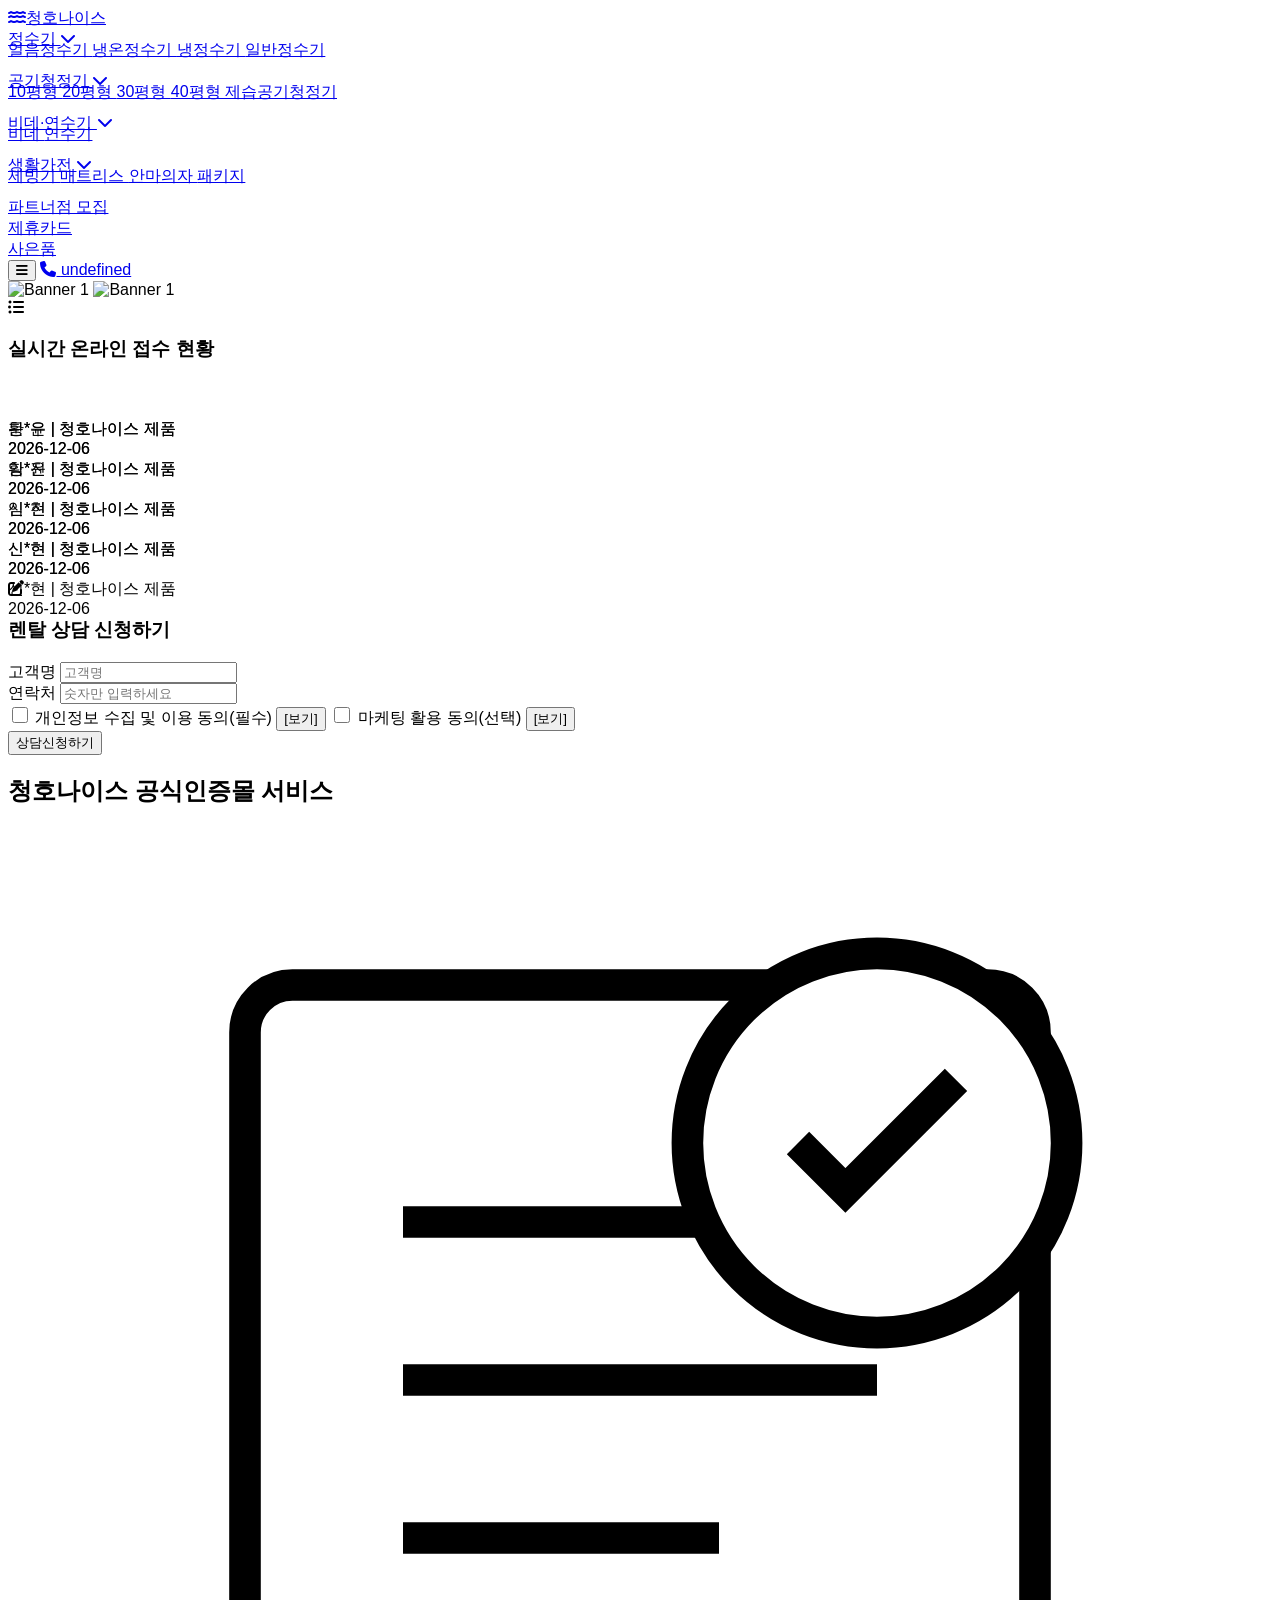
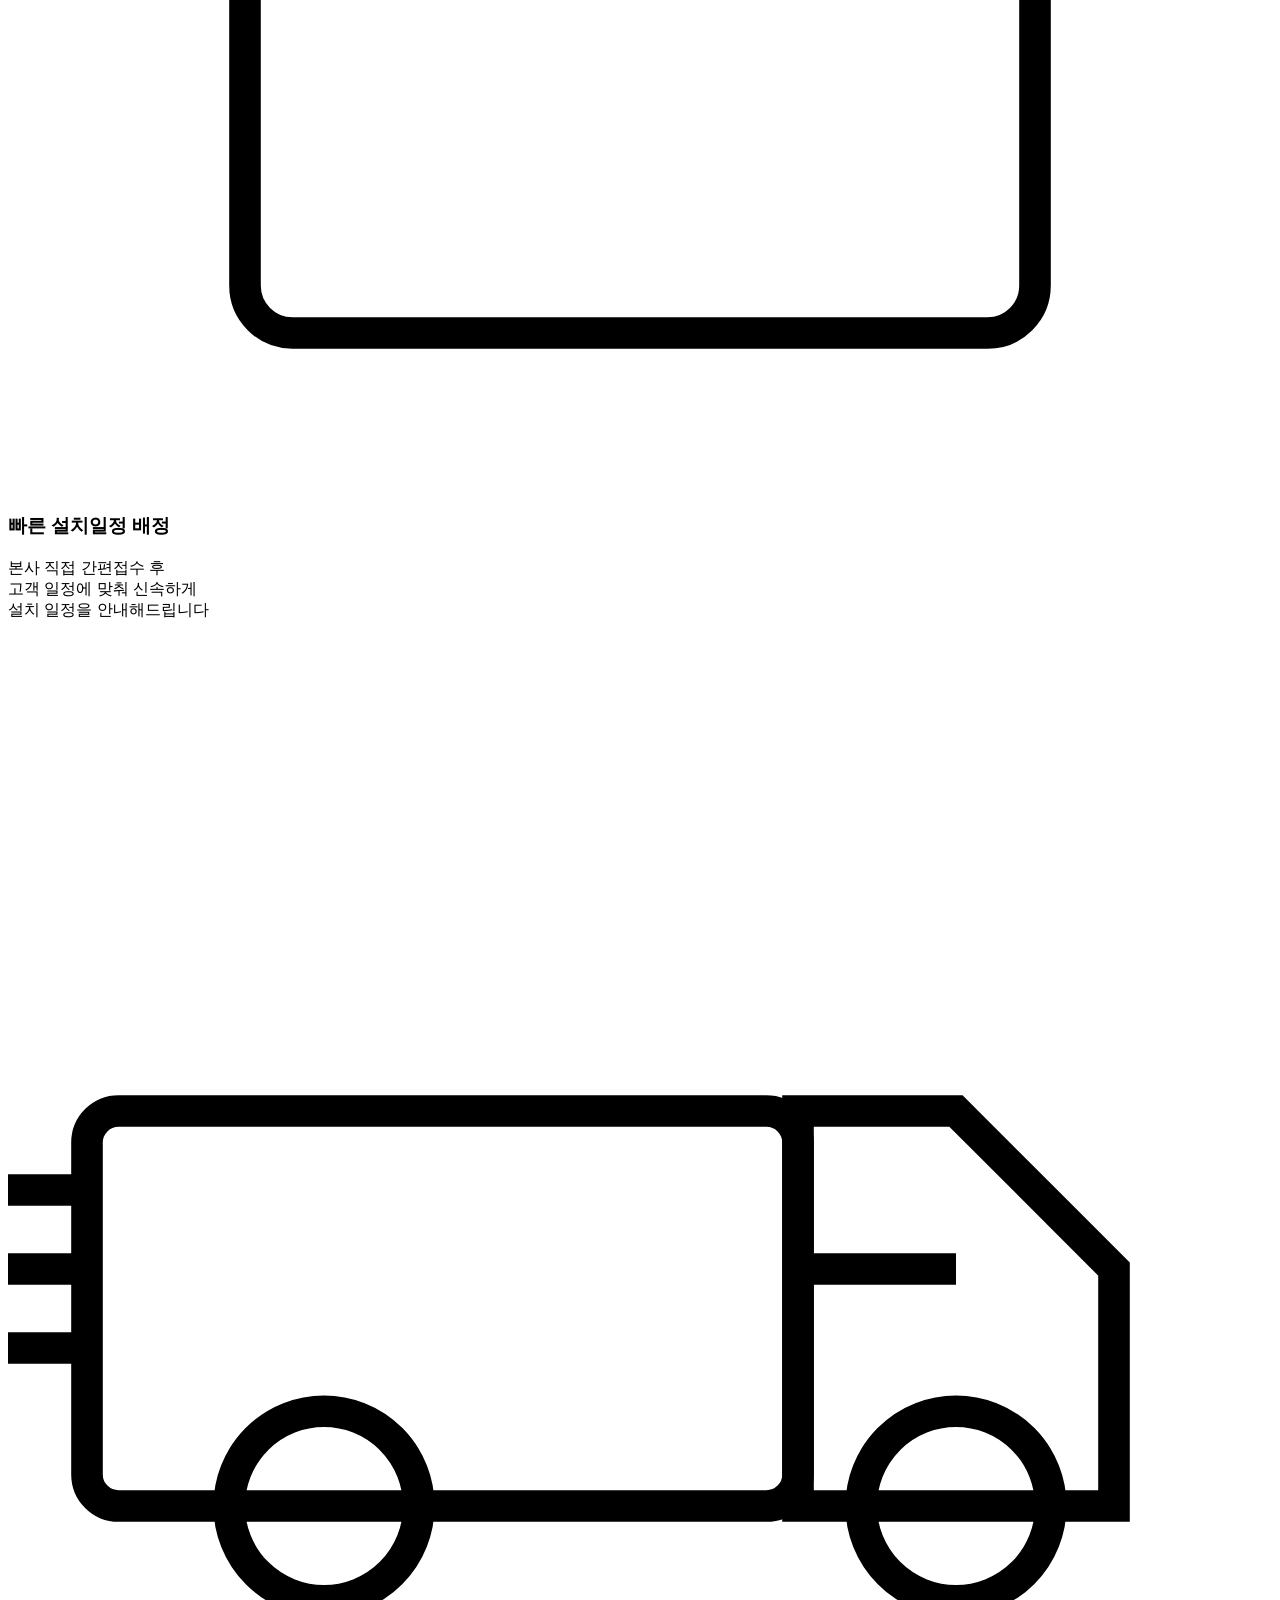
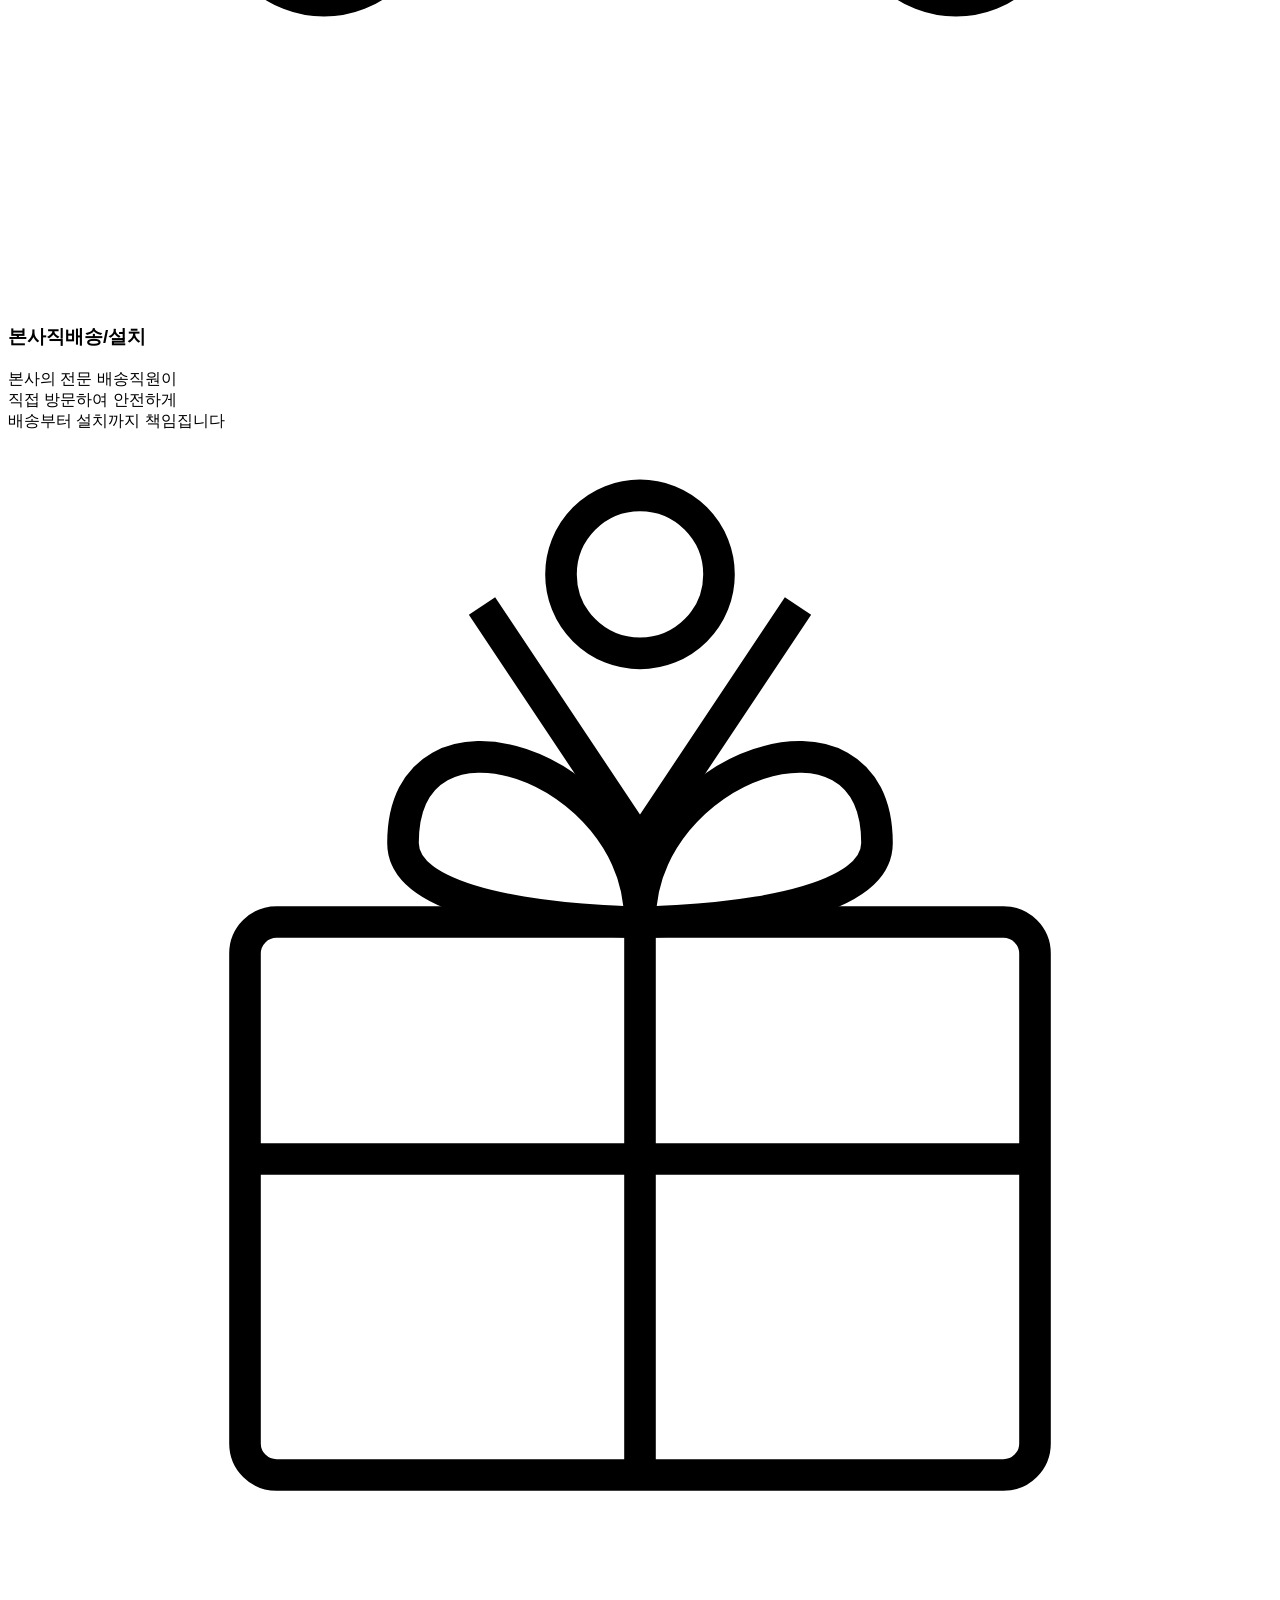
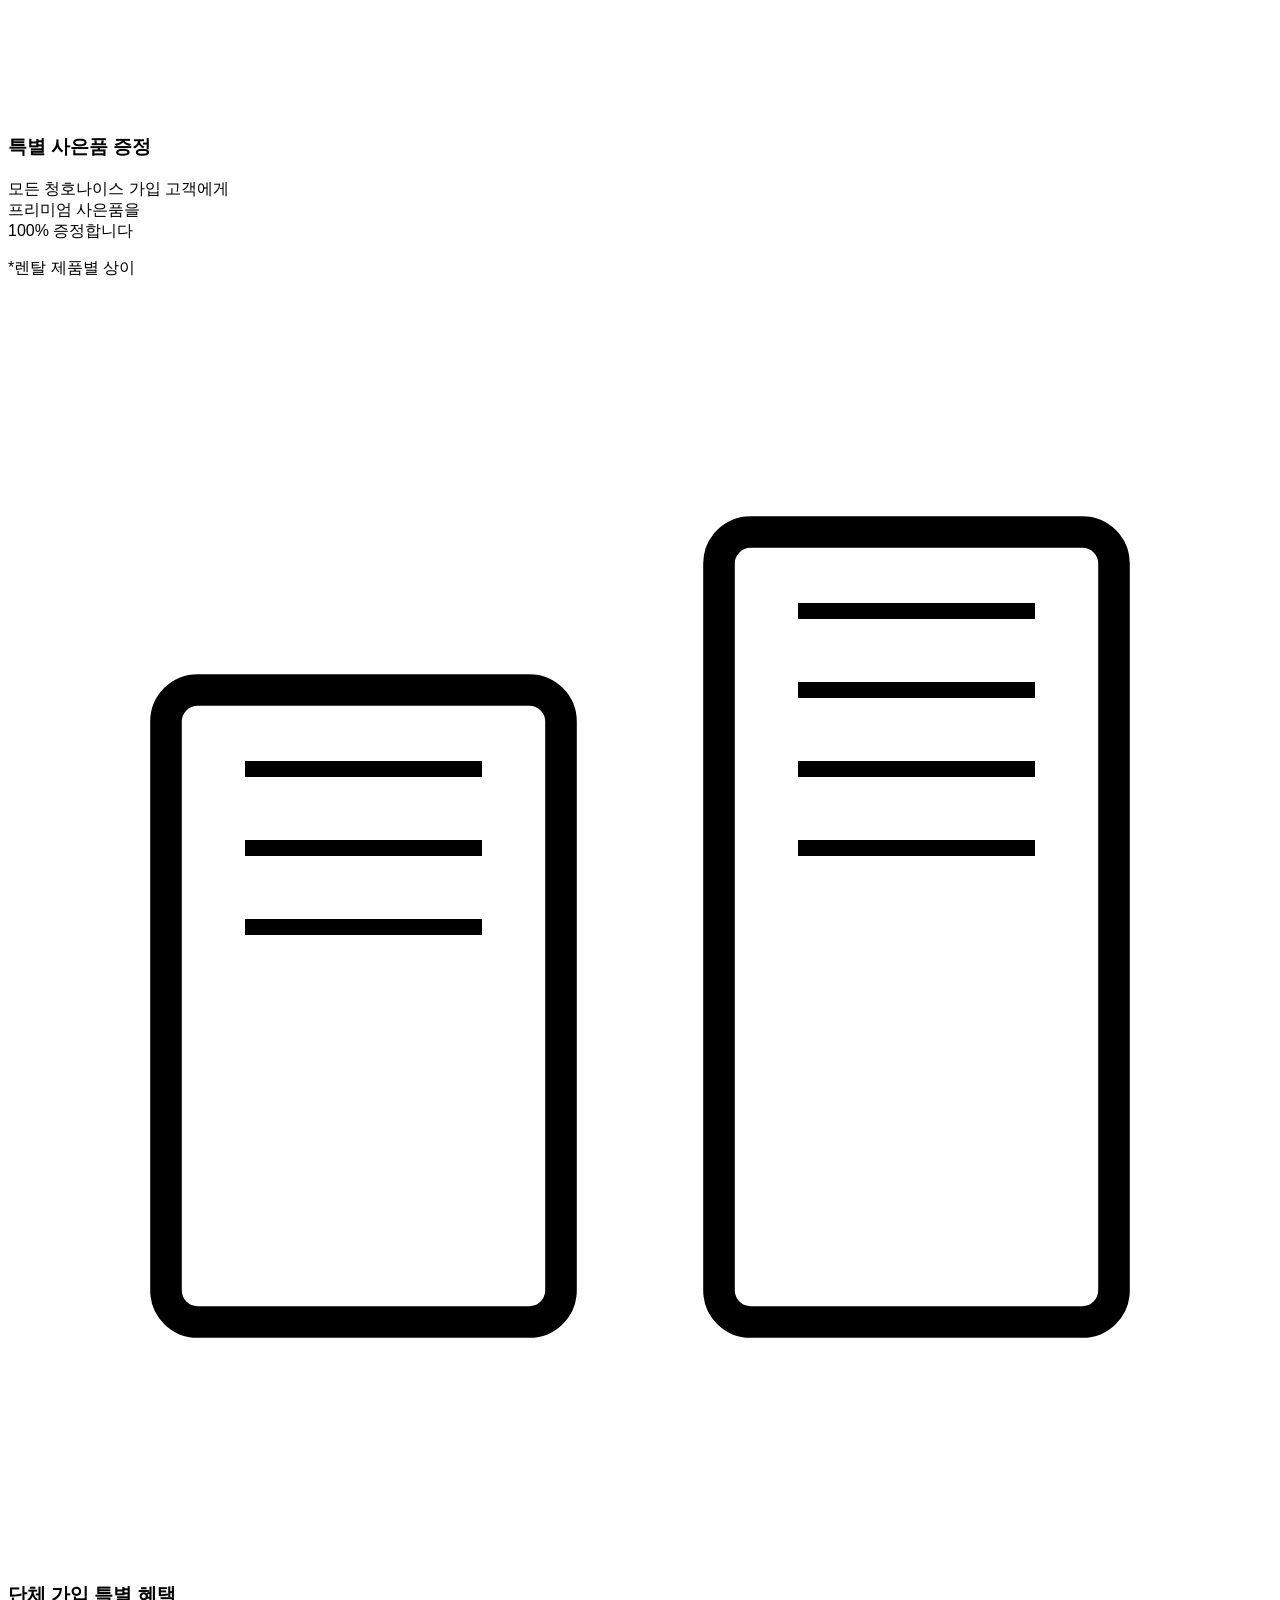
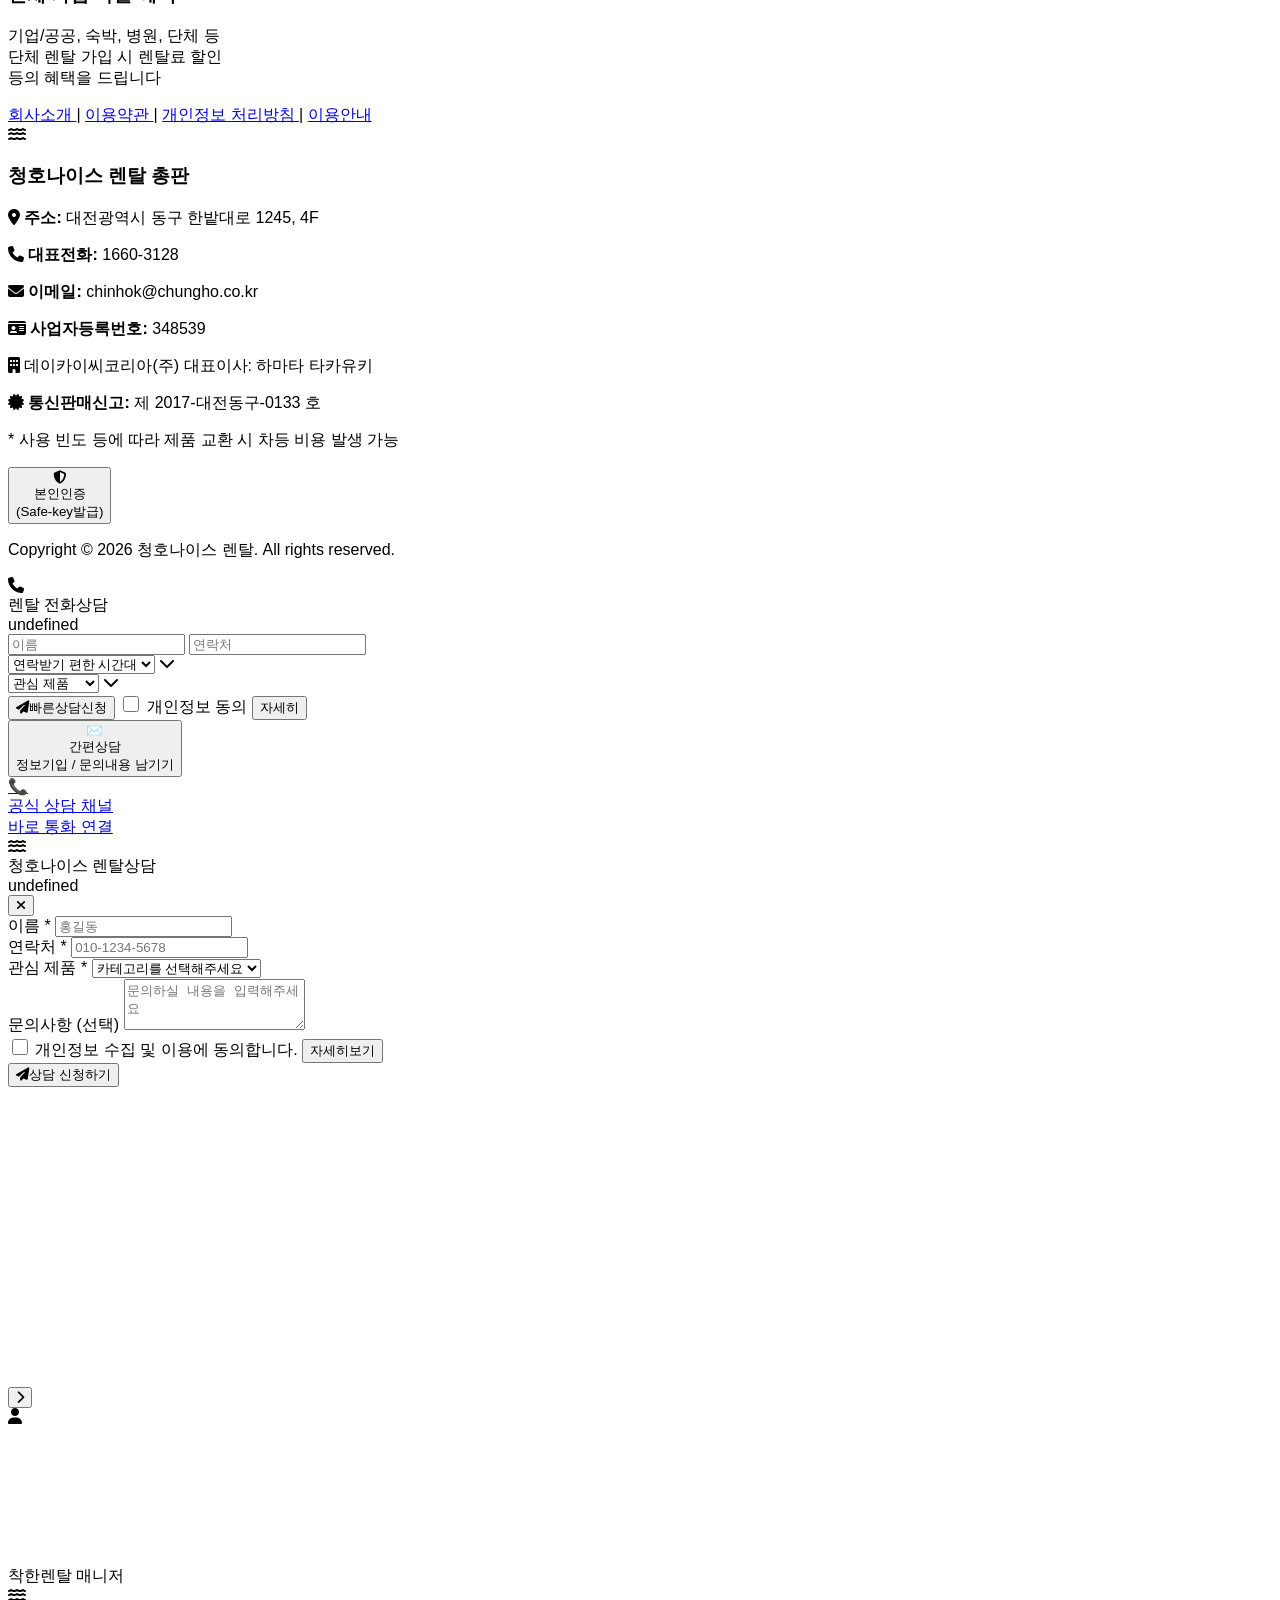
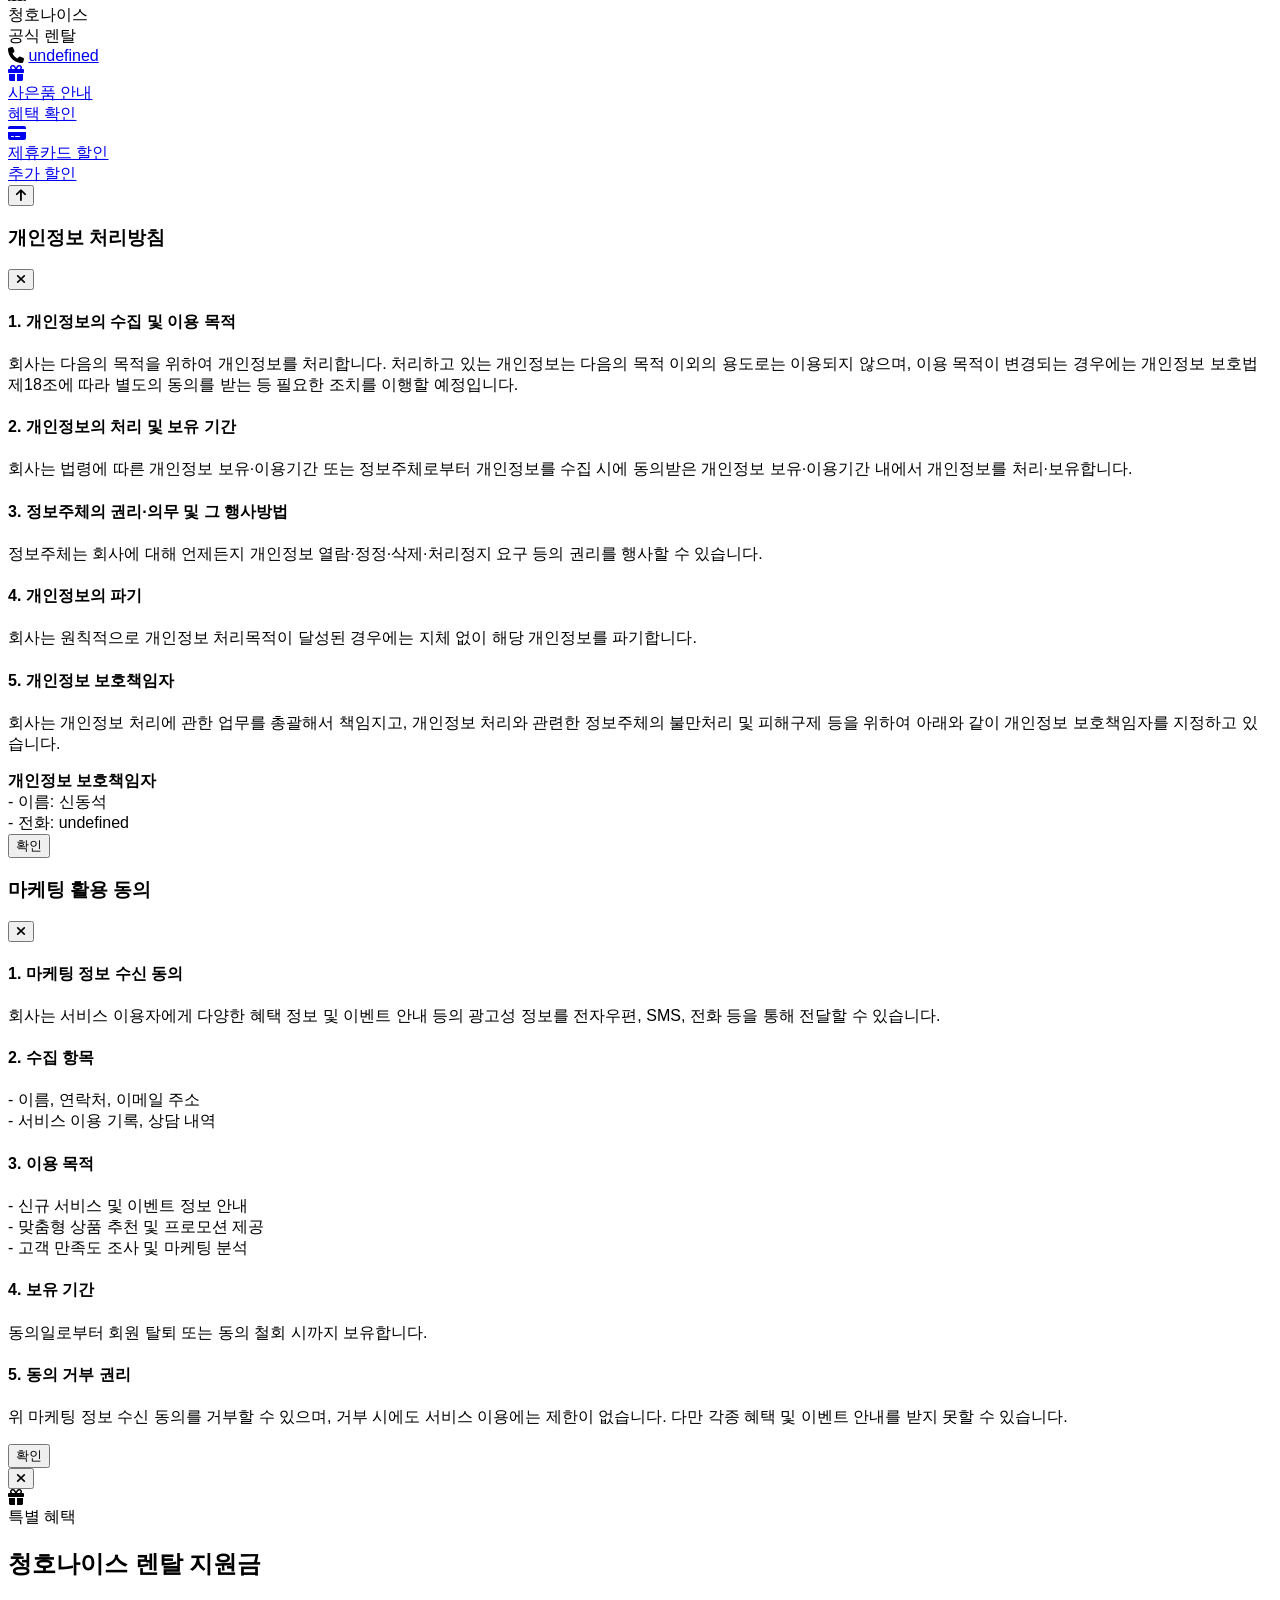
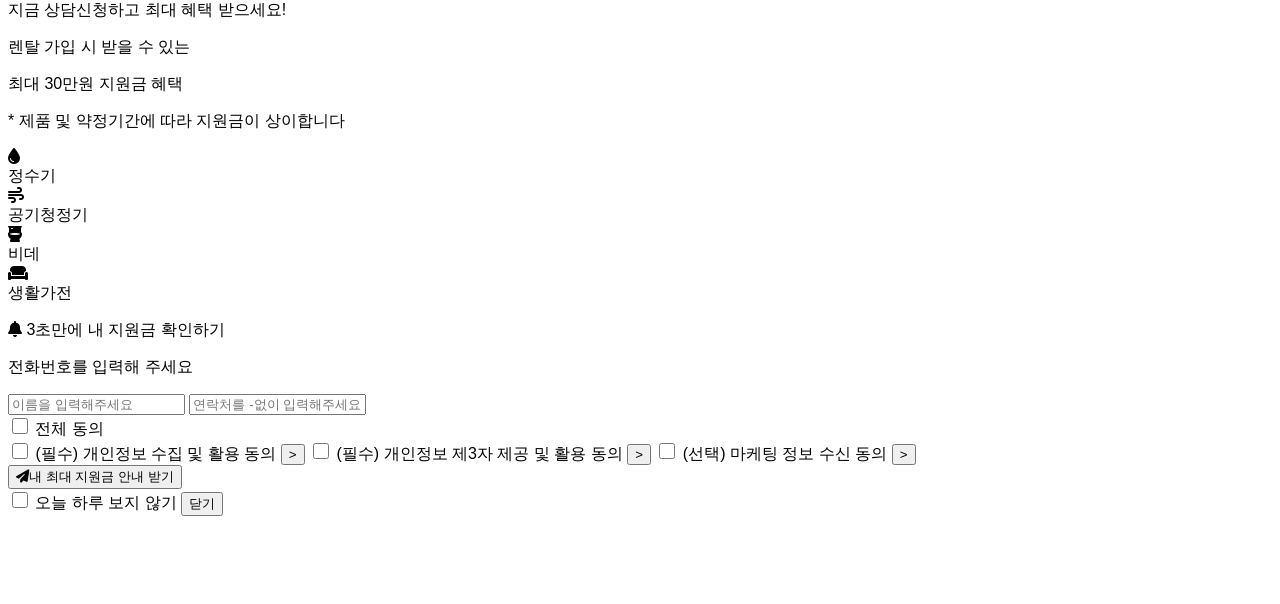
==== index.html @ a23b5861 "Add files via upload" ====
<!DOCTYPE html>
<html lang="ko">
<head>
    <meta charset="UTF-8">
    <meta name="viewport" content="width=device-width, initial-scale=1.0">
    <title>청호나이스 렌탈 총판</title>
    <script src="https://cdn.tailwindcss.com"></script>
    <link href="https://cdn.jsdelivr.net/npm/@fortawesome/fontawesome-free@6.4.0/css/all.min.css" rel="stylesheet">
    <link href="/static/styles.css" rel="stylesheet">
</head>
<body class="bg-gray-50">
    <div id="app"></div>
    <script src="https://cdn.jsdelivr.net/npm/axios@1.6.0/dist/axios.min.js"></script>
    <script src="/static/main.js"></script>
</body>
</html>
---- static/styles.css ----
/* 청호나이스 렌탈 총판 - 커스텀 스타일 */

/* 전역 스타일 */
* {
  box-sizing: border-box;
}

body {
  font-family: -apple-system, BlinkMacSystemFont, 'Segoe UI', 'Roboto', 'Oxygen', 'Ubuntu', 'Cantarell', 'Fira Sans', 'Droid Sans', 'Helvetica Neue', sans-serif;
  -webkit-font-smoothing: antialiased;
  -moz-osx-font-smoothing: grayscale;
}

/* 스크롤바 커스텀 */
::-webkit-scrollbar {
  width: 8px;
  height: 8px;
}

::-webkit-scrollbar-track {
  background: #f1f1f1;
}

::-webkit-scrollbar-thumb {
  background: #888;
  border-radius: 4px;
}

::-webkit-scrollbar-thumb:hover {
  background: #555;
}

/* 헤더 메뉴 호버 효과 */
.menu-item .submenu {
  transition: opacity 0.3s ease, visibility 0.3s ease, transform 0.3s ease;
  transform: translateY(-10px);
}

.menu-item:hover .submenu {
  transform: translateY(0);
}

/* 배너 슬라이더 */
.banner-slide {
  transition: opacity 1s ease-in-out;
}

.banner-indicator {
  cursor: pointer;
  transition: all 0.3s ease;
}

.banner-indicator:hover {
  transform: scale(1.2);
}

/* 제품 카드 */
.product-card {
  transition: all 0.3s ease;
}

.product-card:hover {
  transform: translateY(-4px);
}

/* 하단 퀵메뉴 애니메이션 */
#bottom-quick-menu {
  transition: transform 0.3s cubic-bezier(0.4, 0, 0.2, 1);
}

/* 실시간 알림 */
#realtime-notification {
  animation: slideInFromRight 0.5s ease-out;
}

@keyframes slideInFromRight {
  from {
    transform: translateX(100%);
    opacity: 0;
  }
  to {
    transform: translateX(0);
    opacity: 1;
  }
}

/* 모바일 메뉴 */
#mobile-menu {
  max-height: 0;
  overflow: hidden;
  transition: max-height 0.3s ease;
}

#mobile-menu:not(.hidden) {
  max-height: 500px;
}

/* 로딩 스피너 */
.spinner {
  border: 3px solid #f3f3f3;
  border-top: 3px solid #2563eb;
  border-radius: 50%;
  width: 40px;
  height: 40px;
  animation: spin 1s linear infinite;
}

@keyframes spin {
  0% { transform: rotate(0deg); }
  100% { transform: rotate(360deg); }
}

/* 프로모션 태그 */
.promotion-tag {
  animation: pulse 2s infinite;
}

@keyframes pulse {
  0%, 100% {
    opacity: 1;
  }
  50% {
    opacity: 0.8;
  }
}

/* 텍스트 라인 제한 */
.line-clamp-1 {
  display: -webkit-box;
  -webkit-line-clamp: 1;
  -webkit-box-orient: vertical;
  overflow: hidden;
}

.line-clamp-2 {
  display: -webkit-box;
  -webkit-line-clamp: 2;
  -webkit-box-orient: vertical;
  overflow: hidden;
}

/* 반응형 */
@media (max-width: 768px) {
  .container {
    padding-left: 1rem;
    padding-right: 1rem;
  }
  
  #left-quick-menu {
    display: none;
  }
  
  #bottom-quick-menu form {
    flex-direction: column;
    align-items: stretch;
  }
  
  #bottom-quick-menu input,
  #bottom-quick-menu select,
  #bottom-quick-menu button {
    width: 100%;
  }
}

/* 제품 상세 페이지 탭 스타일 */
.tab-button {
  transition: all 0.3s ease;
}

.tab-button.active {
  border-bottom: 3px solid #2563eb;
  color: #2563eb;
  font-weight: 600;
}

.tab-content {
  display: none;
}

.tab-content.active {
  display: block;
  animation: fadeIn 0.5s ease-in;
}

@keyframes fadeIn {
  from {
    opacity: 0;
    transform: translateY(10px);
  }
  to {
    opacity: 1;
    transform: translateY(0);
  }
}

/* 워터타입 뱃지 */
.water-type-badge {
  display: inline-flex;
  align-items: center;
  padding: 0.25rem 0.75rem;
  border-radius: 9999px;
  font-size: 0.875rem;
  font-weight: 500;
  transition: all 0.2s ease;
}

.water-type-badge:hover {
  transform: scale(1.05);
}

/* 관리자 페이지 스타일 */
.admin-nav-button {
  transition: all 0.3s ease;
  border-bottom: 3px solid transparent;
}

.admin-nav-button.active {
  border-bottom-color: #2563eb;
  color: #2563eb;
  background-color: #eff6ff;
}

/* 테이블 스타일 */
.admin-table {
  width: 100%;
  border-collapse: collapse;
}

.admin-table th {
  background-color: #f3f4f6;
  padding: 0.75rem;
  text-align: left;
  font-weight: 600;
  border-bottom: 2px solid #e5e7eb;
}

.admin-table td {
  padding: 0.75rem;
  border-bottom: 1px solid #e5e7eb;
}

.admin-table tr:hover {
  background-color: #f9fafb;
}

/* 버튼 호버 효과 */
.btn-hover-scale {
  transition: transform 0.2s ease;
}

.btn-hover-scale:hover {
  transform: scale(1.05);
}

/* 모달 백드롭 */
.modal-backdrop {
  backdrop-filter: blur(4px);
}

/* 폼 입력 포커스 */
input:focus,
select:focus,
textarea:focus {
  outline: none;
  ring: 2px;
  ring-color: #2563eb;
  border-color: #2563eb;
}

/* 체크박스 스타일 */
input[type="checkbox"] {
  cursor: pointer;
  width: 1rem;
  height: 1rem;
  accent-color: #2563eb;
}

/* 툴팁 */
.tooltip {
  position: relative;
}

.tooltip:hover::after {
  content: attr(data-tooltip);
  position: absolute;
  bottom: 100%;
  left: 50%;
  transform: translateX(-50%);
  padding: 0.5rem;
  background-color: #1f2937;
  color: white;
  font-size: 0.75rem;
  border-radius: 0.25rem;
  white-space: nowrap;
  z-index: 100;
}

/* 프린트 스타일 */
@media print {
  header, footer, #bottom-quick-menu, #left-quick-menu, #realtime-notification {
    display: none;
  }
}
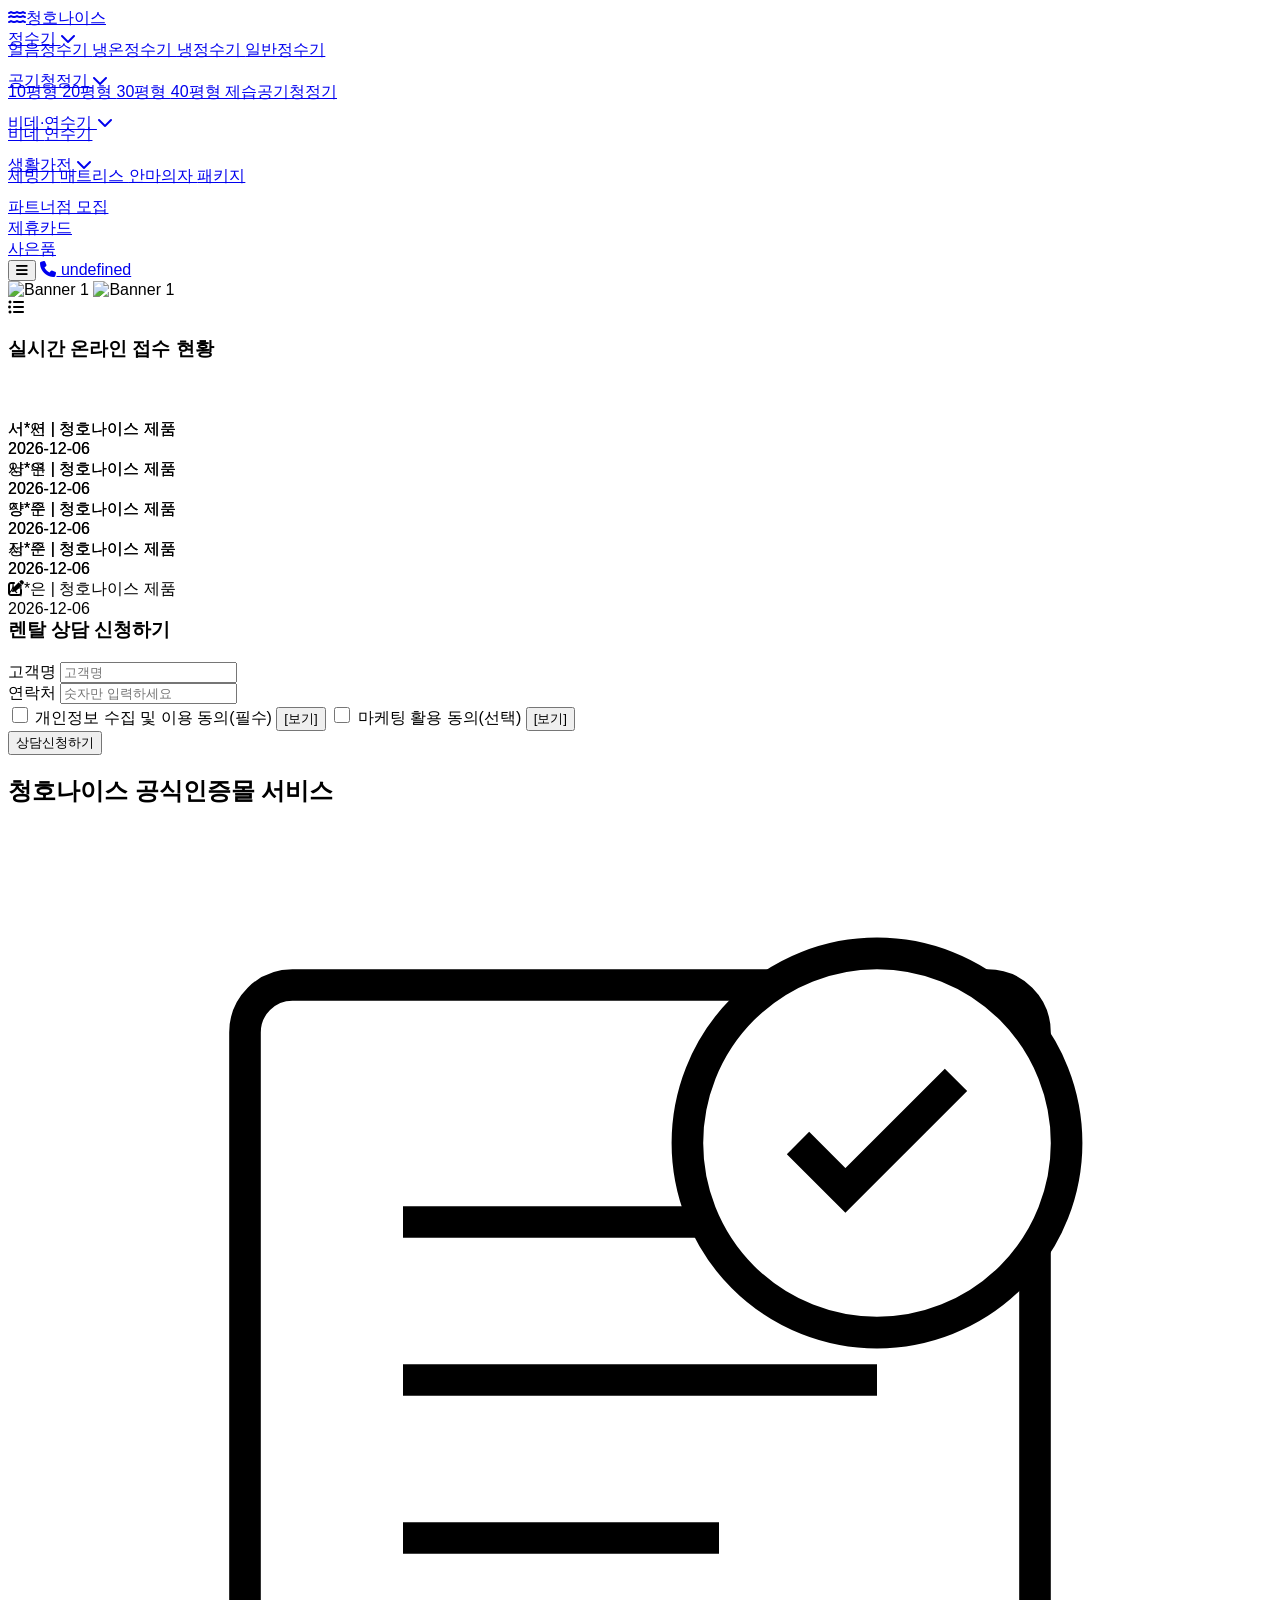
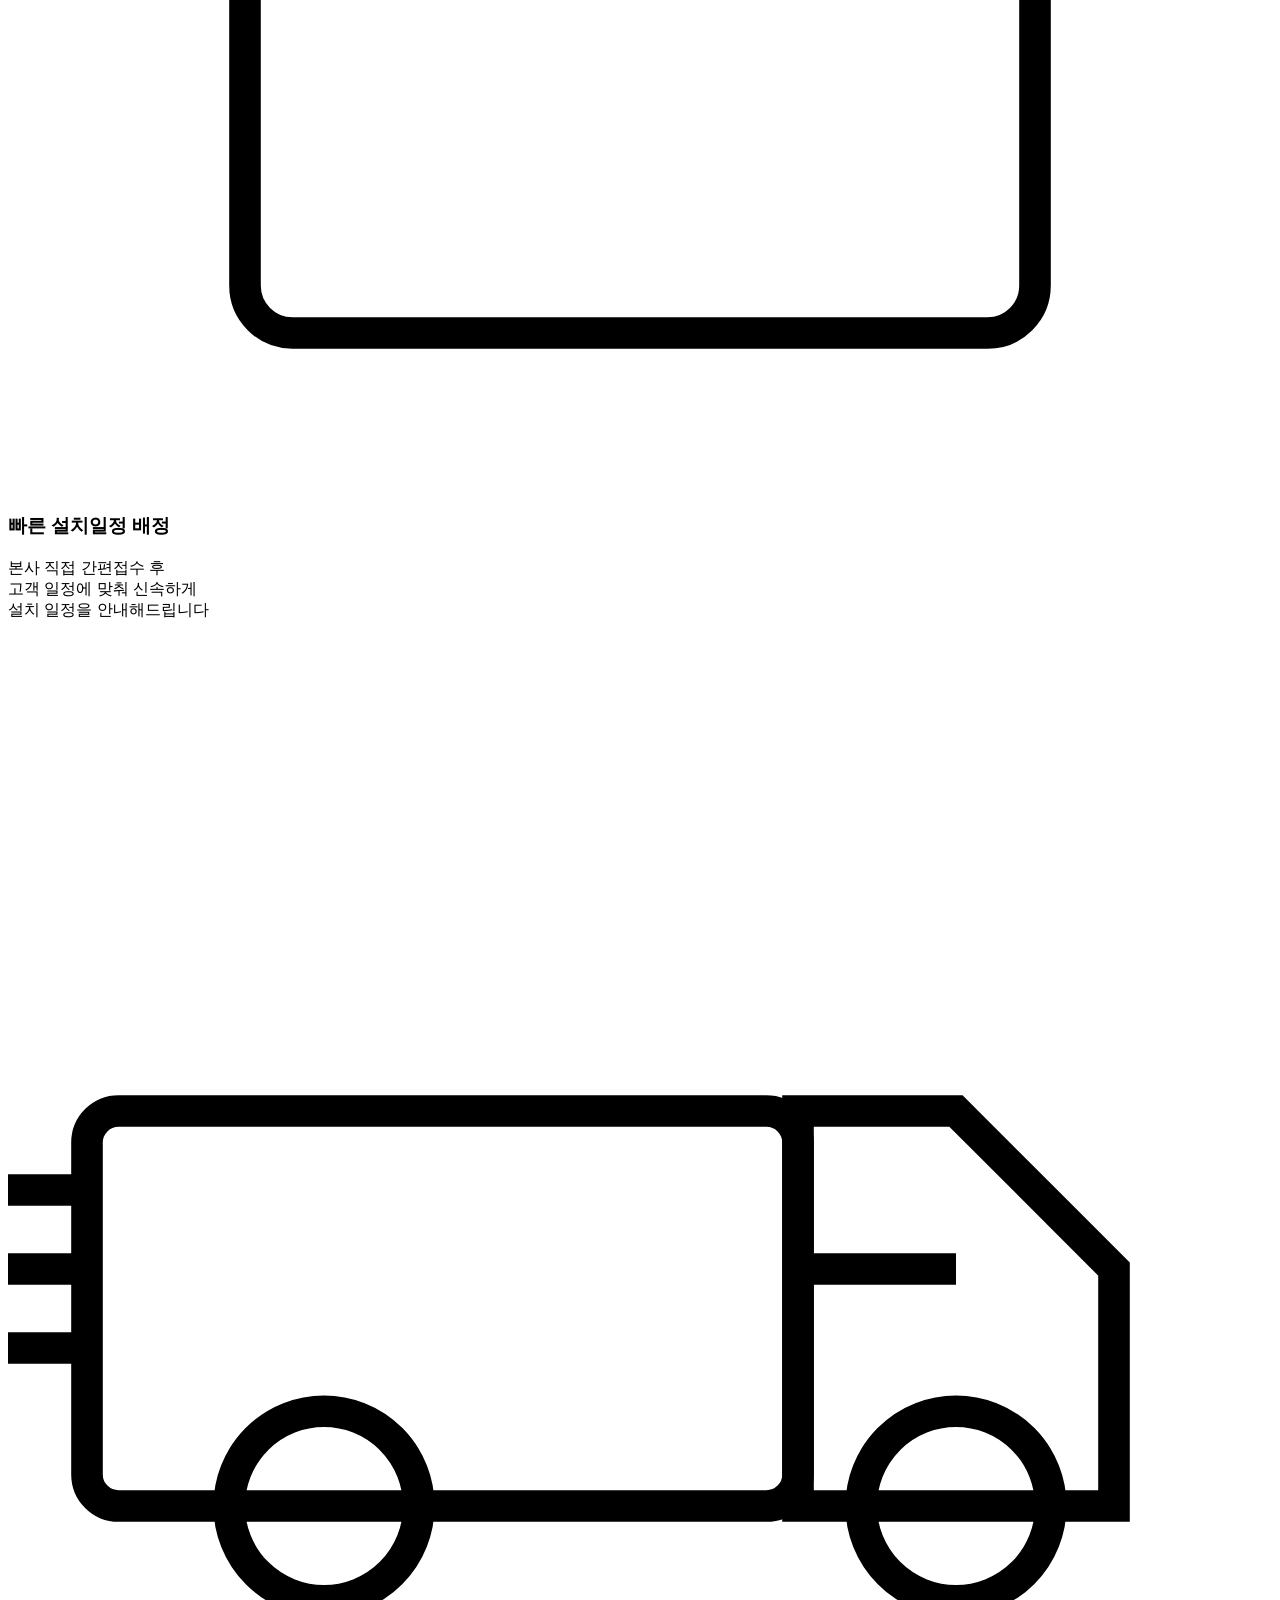
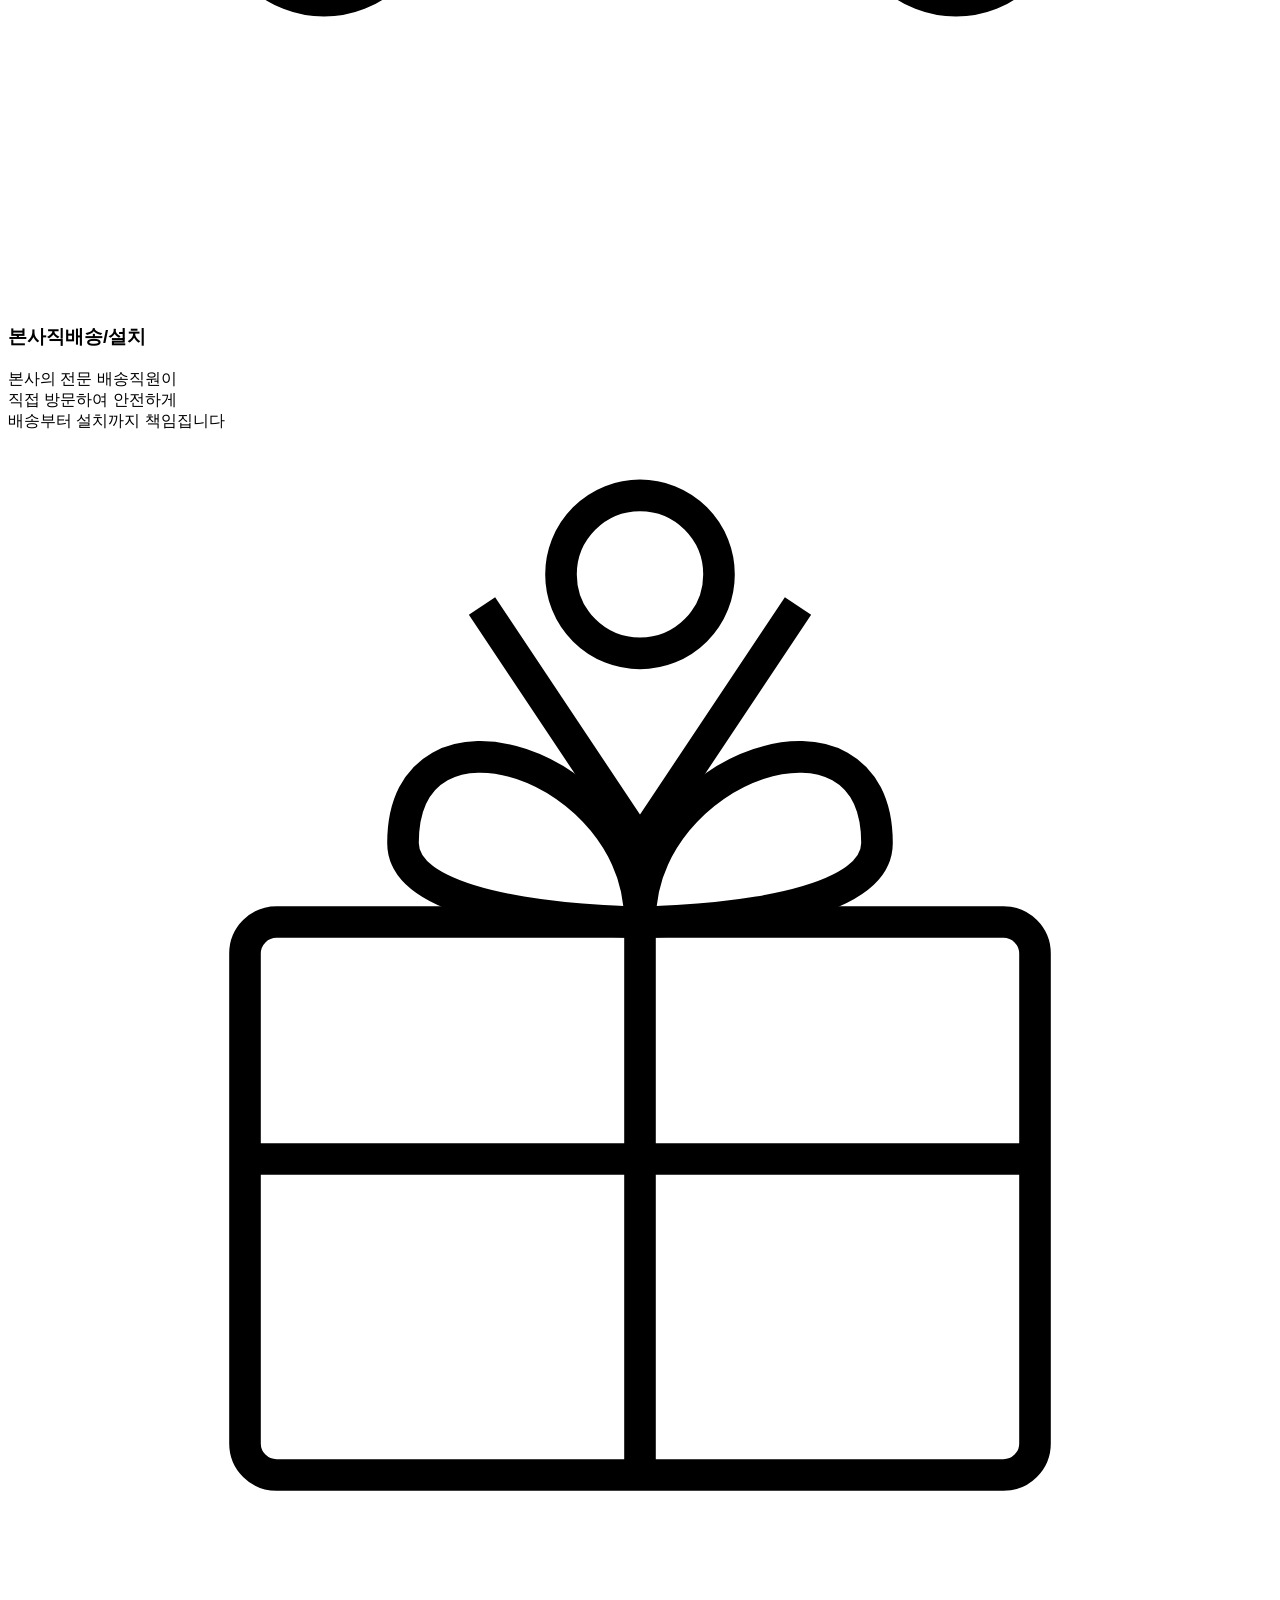
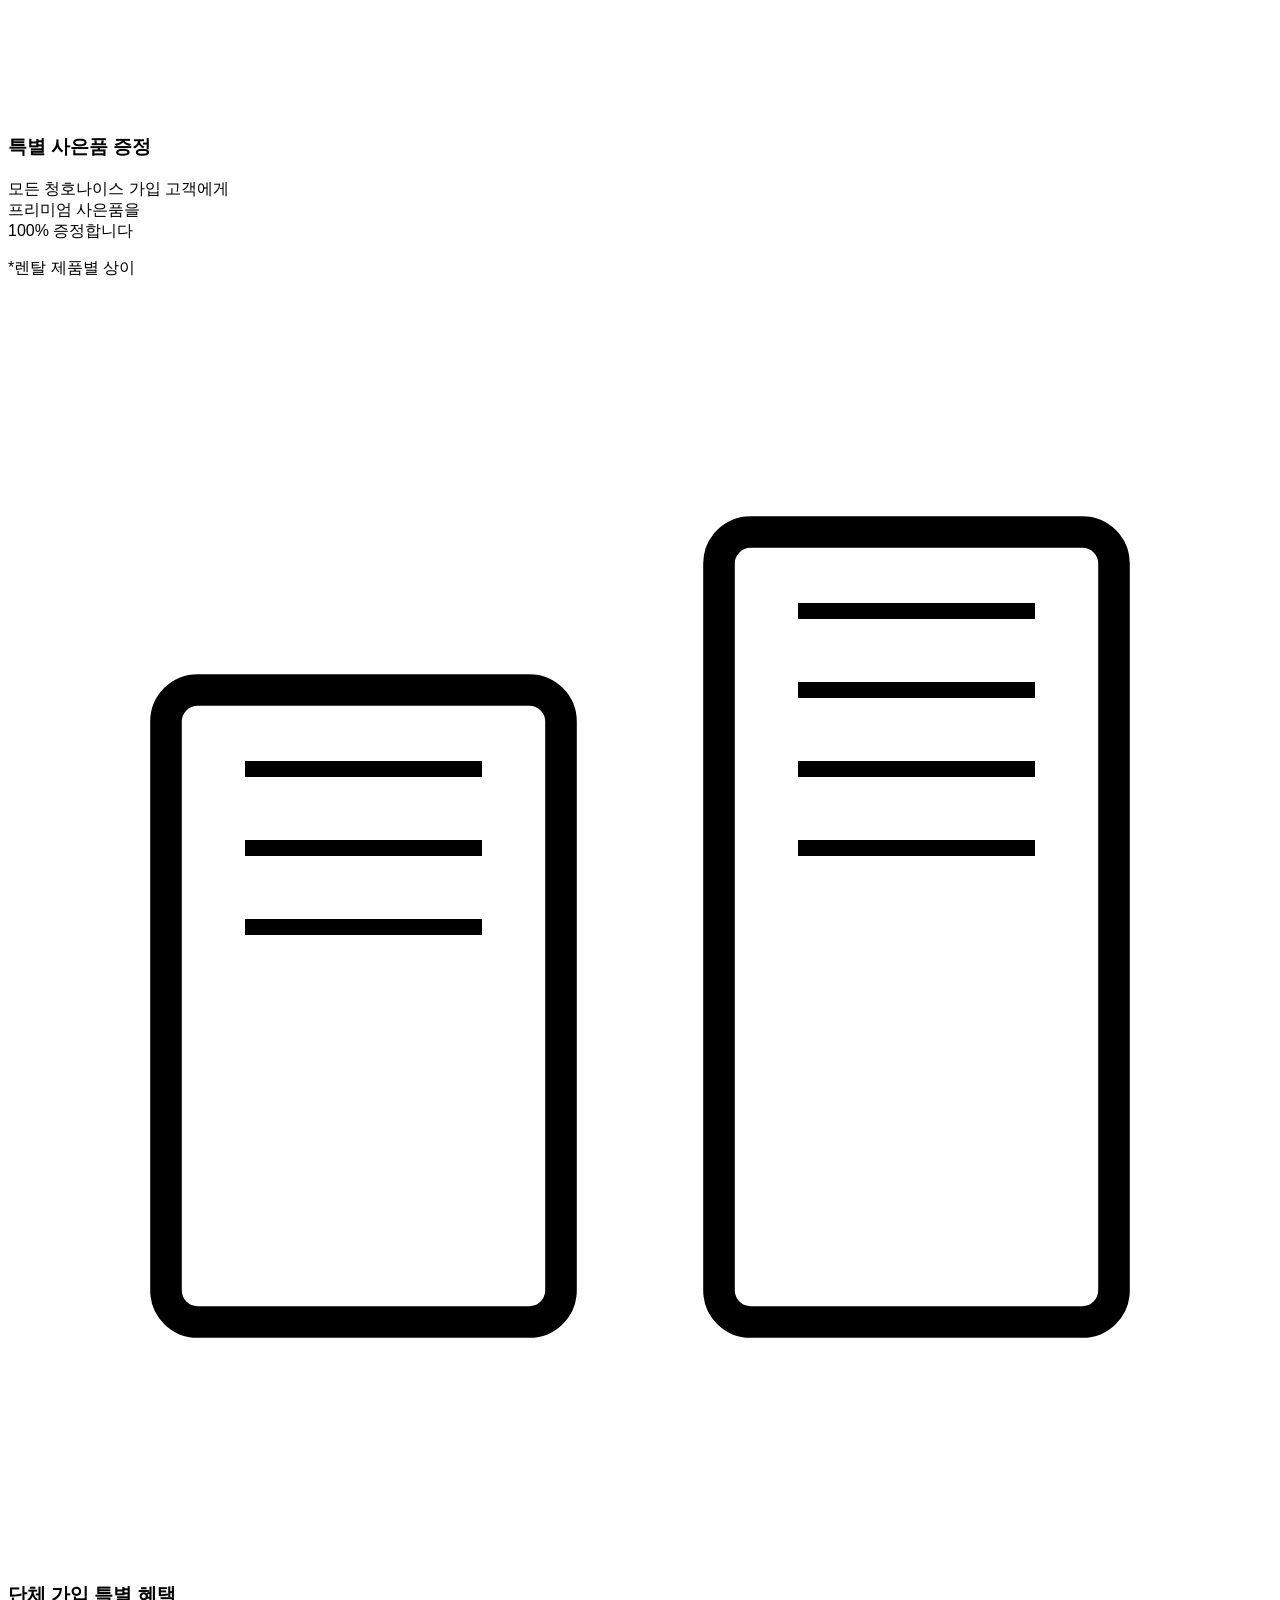
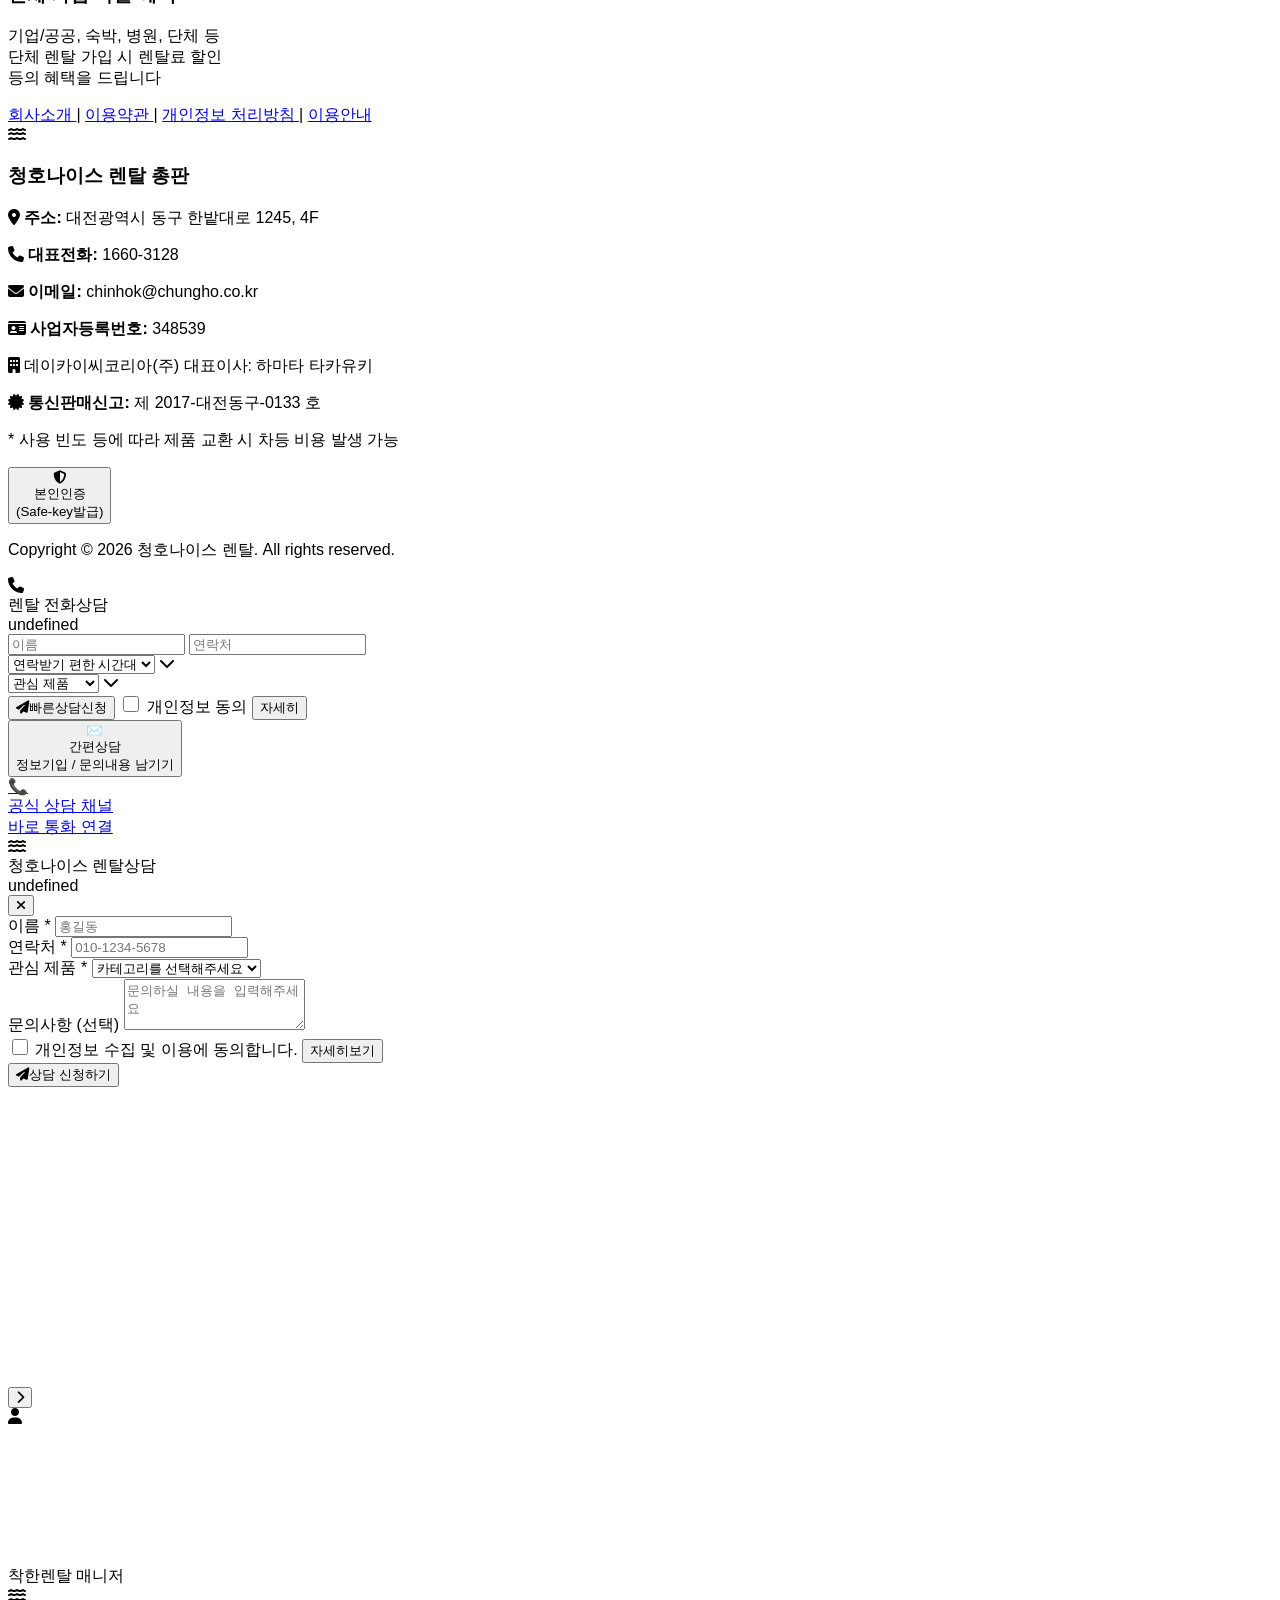
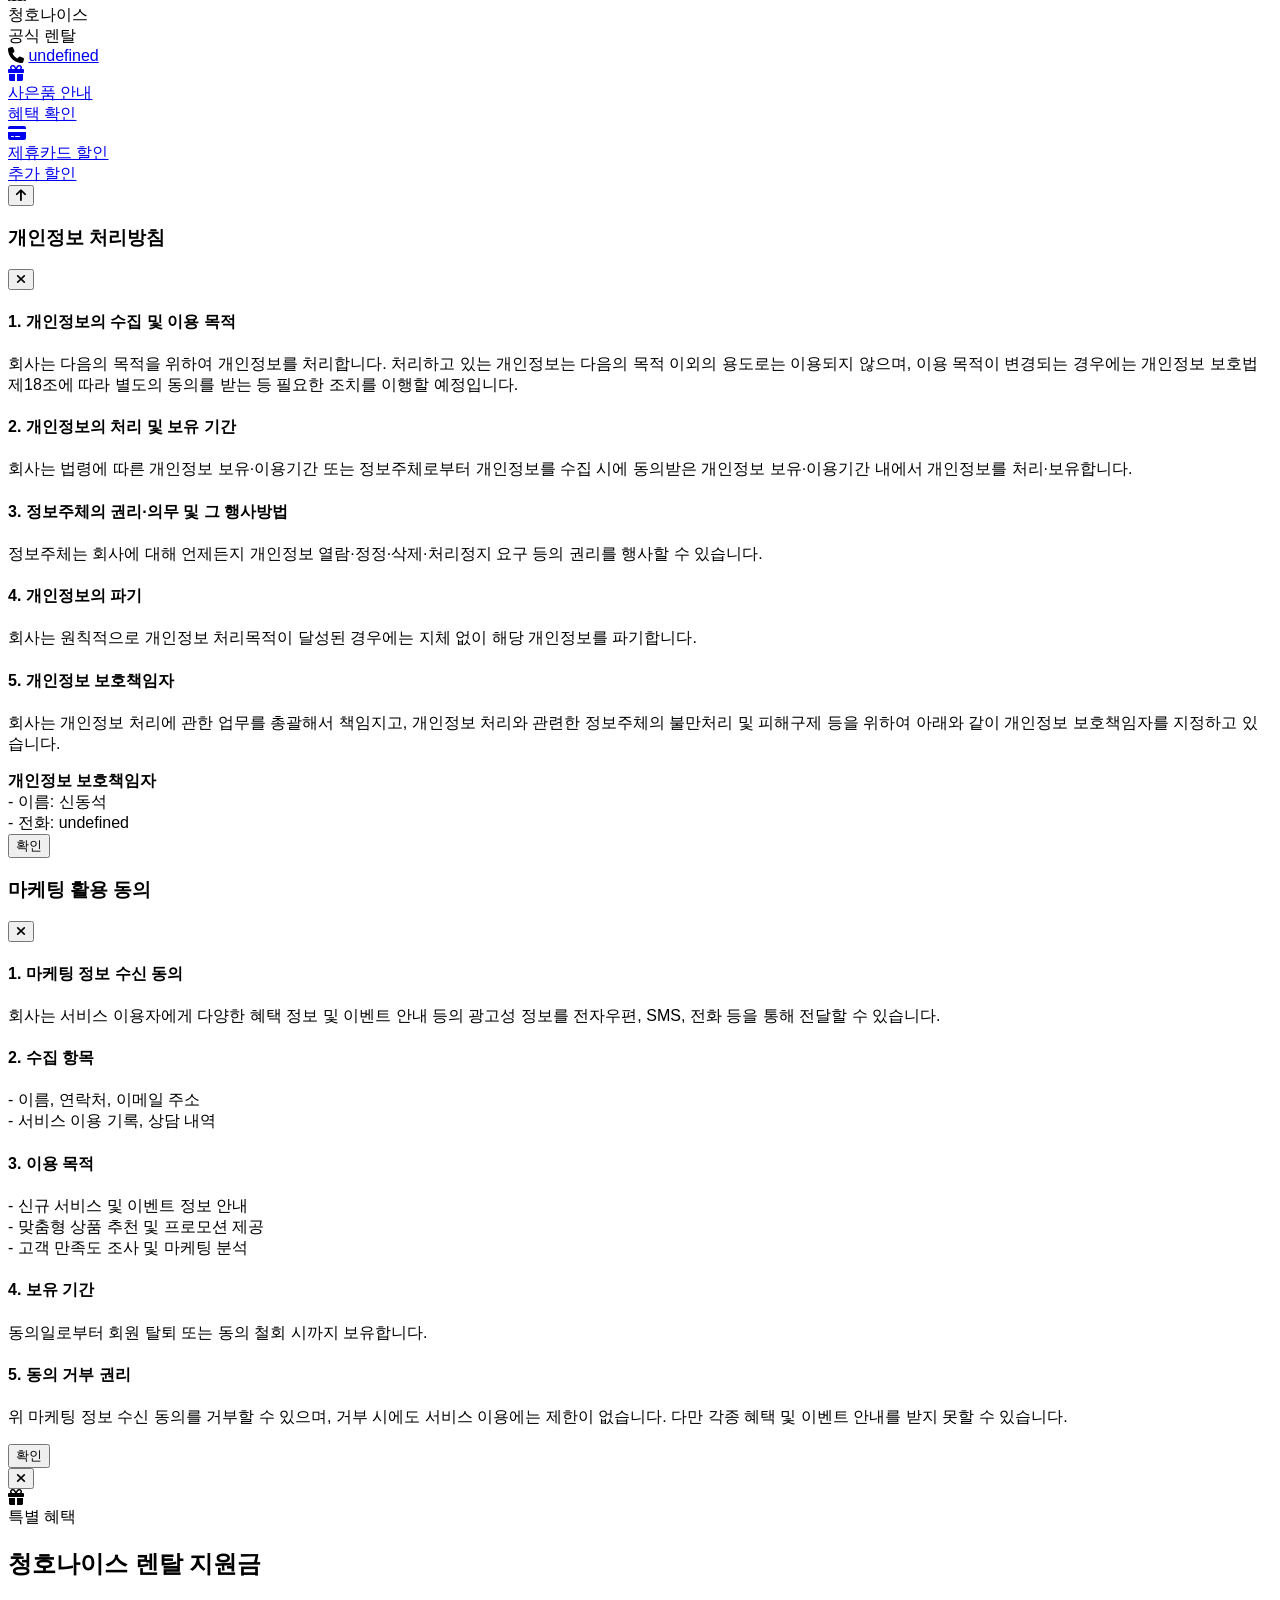
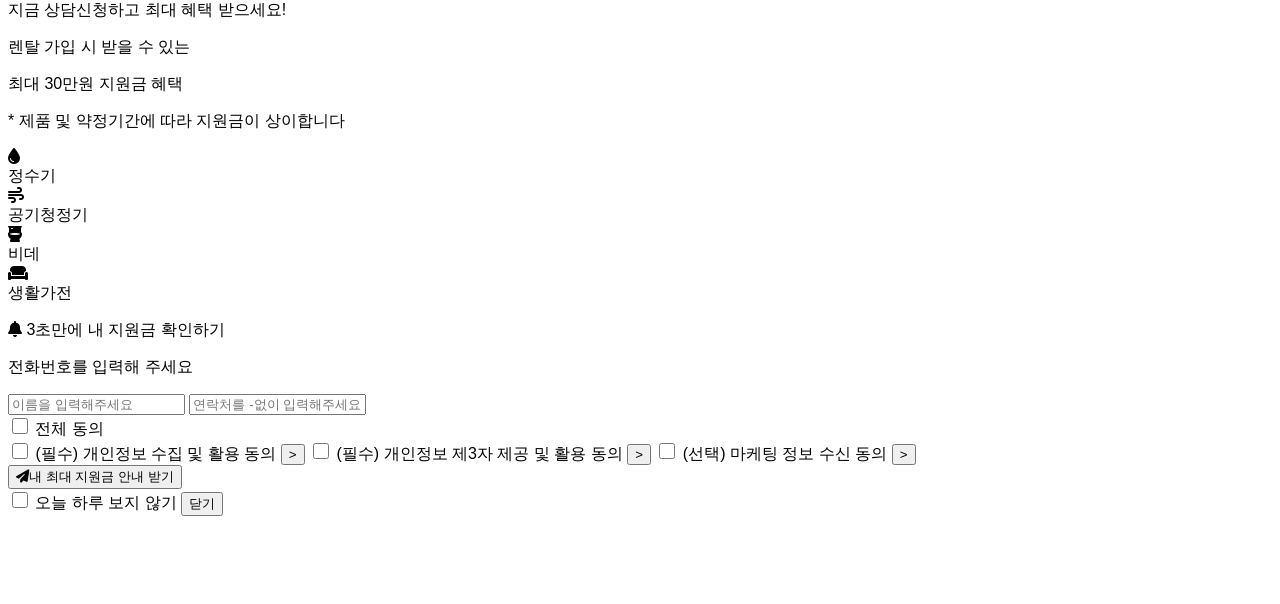
==== commit 82e01e6c: "Update index.html" ====
--- a/index.html
+++ b/index.html
@@ -1,3 +1,4 @@
+<!DOCTYPE html>
 <!DOCTYPE html>
 <html lang="ko">
 <head>
